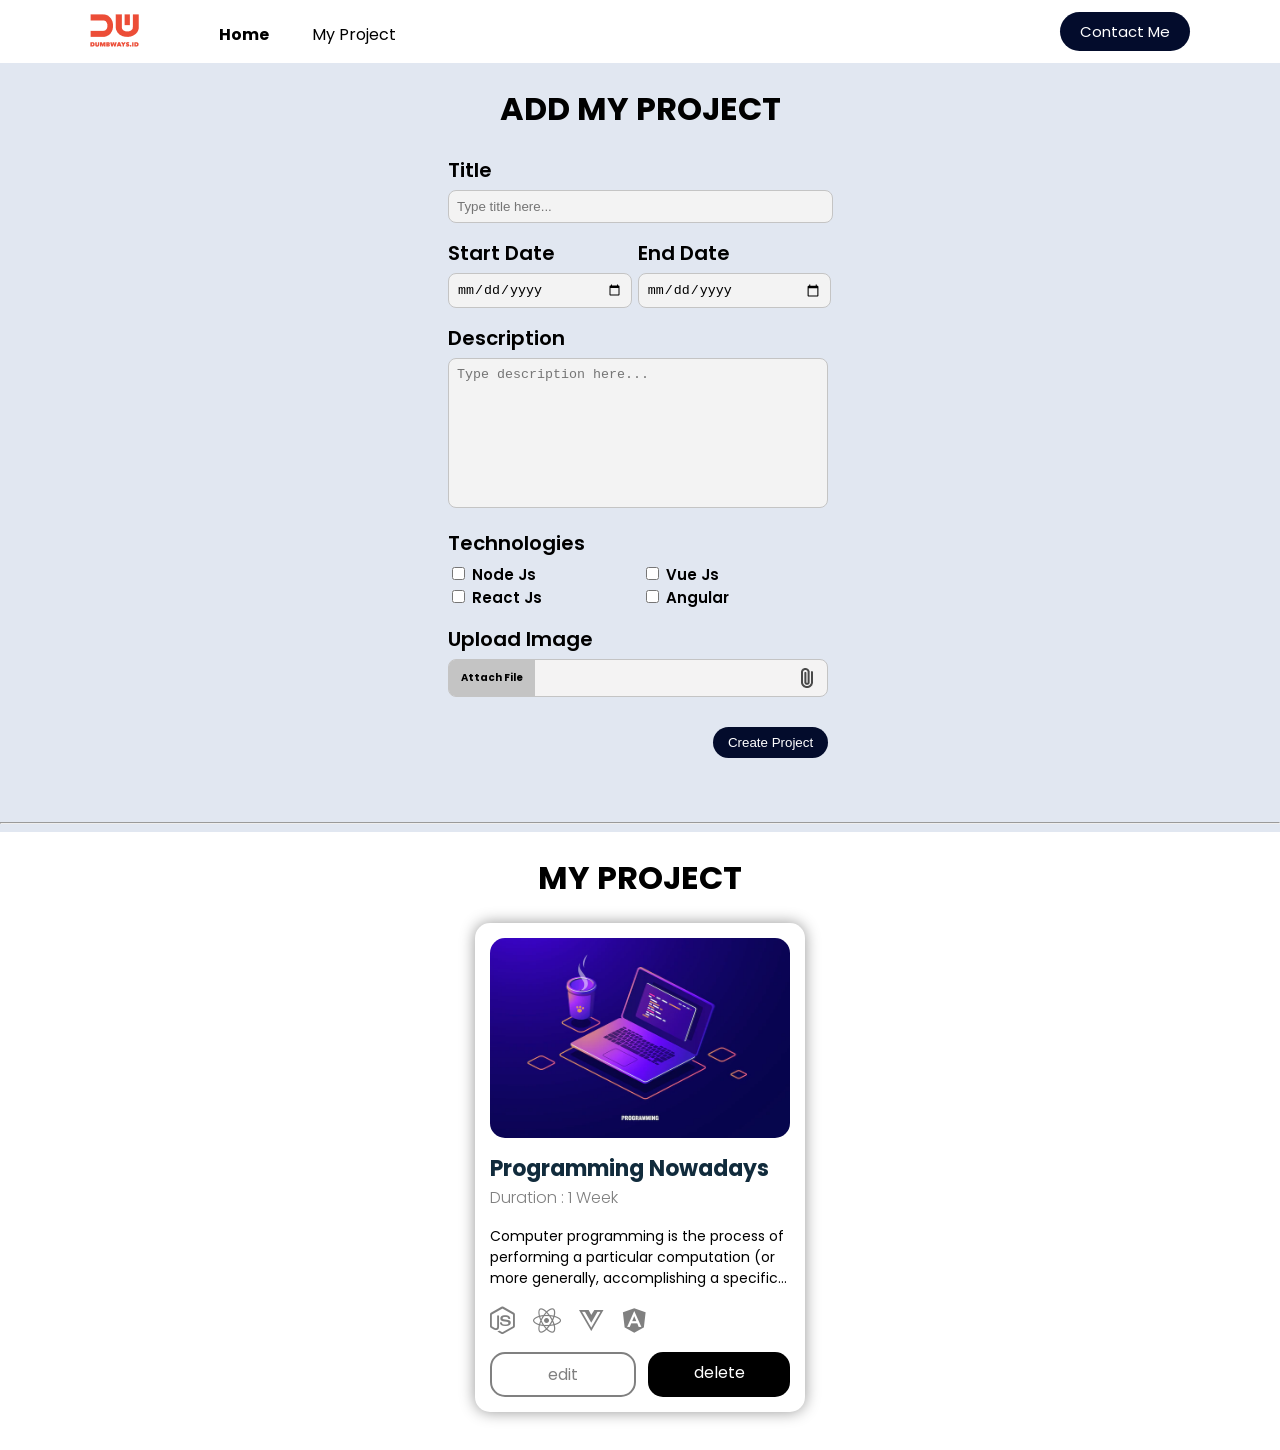
==== project.html @ c2bafdb4 "Day 5 - Count Post Blog Time" ====
<!DOCTYPE html>
<html>
    <head>
        <meta charset="UTF-8">
        <meta http-equiv="X-UA-Compatible" content="IE=edge">
        <link rel="stylesheet" href="https://cdnjs.cloudflare.com/ajax/libs/font-awesome/6.1.2/css/all.min.css" integrity="sha512-1sCRPdkRXhBV2PBLUdRb4tMg1w2YPf37qatUFeS7zlBy7jJI8Lf4VHwWfZZfpXtYSLy85pkm9GaYVYMfw5BC1A==" crossorigin="anonymous" referrerpolicy="no-referrer" />
        <link rel="stylesheet" href="style.css">
        <Title>Add Project</Title>
    </head>

    <body>
        <nav>
            <div class="left-side">
                <a href="index.html">
                    <img src="assets/img/logo.png" alt="logo">
                </a>
                <ul>
                    <li>
                        <a class="active" href="index.html"> Home </a>
                    </li>
                    <li>
                        <a href="project.html"> My Project </a>
                    </li>
                </ul>
            </div>

            <div class="right-side">
                <a href="contact-me.html">Contact Me</a>
            </div>
        </nav>

        <div class="myProject">
            <div class="myProject-form">
                <div class="form-container">
                    <form onsubmit="addProject(event)">
                        <h1 class="titleProject">ADD MY PROJECT</h1>
                        <div class="input-form">
                            <label for="input-project-title">Title</label>
                            <input type="text" id="input-project-title" placeholder="Type title here..." />
                        </div>
                        
                        <div class="dateProject">
                            <div class="date-time">
                                <div class="start-date">
                                    <label for="input-start-date">Start Date</label>
                                    <input type="date" id="input-start-date">
                                </div>
                                <div class="end-date">
                                    <label for="input-end-date">End Date</label>
                                    <input type="date" id="input-end-date">
                                </div>
                            </div>
                        </div>
                        
                        <div class="input-form">
                            <label for="input-desc-project">Description</label>
                            <textarea type="text" id="input-desc-project" placeholder="Type description here..."></textarea>
                        </div>
                        <div class="checkBoxOuter">
                            <label for="input-project-tech">Technologies</label>
                            <div class="checkBoxInner">
                                <div class="checkBoxLeft">
                                    <div class="itemCheckBox">
                                        <input type="checkbox" id="nodejs" class="project-checkbox" value="fa-brands fa-node-js">
                                        <label for="nodejs">Node Js</label>
                                    </div>
                                    <div class="itemCheckBox">
                                        <input type="checkbox" id="reactjs" class="project-checkbox" value="fa-brands fa-react">
                                        <label for="reactjs">React Js</label>
                                    </div>
                                </div>    
        
                                <div class="checkBoxRight">
                                    <div class="itemCheckBox">
                                        <input type="checkbox" id="vuejs" class="project-checkbox" value="fa-brands fa-vuejs">
                                        <label for="vuejs">Vue Js</label>
                                    </div>
                                    <div class="itemCheckBox">
                                        <input type="checkbox" id="angular" class="project-checkbox" value="fa-brands fa-angular">
                                        <label for="angular">Angular</label>
                                    </div>
                                </div>
                            </div>
                        </div>
    
                        <div class="input-form">
                            <label>Upload Image</label>
                            <div class="input-project-image-group">
                                <label for="input-project-image">
                                    <p>Attach File</p>
                                    <img src="assets/img/file.png" alt="file" />
                                </label>
                                <input type="file" id="input-project-image" hidden />
                            </div>
                        </div>
                        <div class="button-group">
                            <button type="submit">Create Project</button>
                        </div>
                    </form>
                </div>
            </div>      
        </div>

        <hr class="line" />

        <div class="project-list">
            <h1 class ="titleProject">MY PROJECT</h1>
            <div class="project-container" id="project-list-render">
                <div class="project-list-render">
                    <div class="project-img">
                        <img src="assets/img/look.jpg" alt="">
                    </div>
                    <div class="project-content">
                        <a href="project-detail.html" class="title-card-project">Programming Nowadays</a>
                        <p class="distance-card-project">Duration : 1 Week</p>
                        <p class="desc-card-project">Computer programming is the process of performing 
                            a particular computation (or more generally, accomplishing a specific 
                            computing result)</p>
                        <div class="icon-project">
                            <div class="item-icon-project">
                                <i class="fa-brands fa-node-js"></i>
                            </div>
                            <div class="item-icon-project">
                                <i class="fa-brands fa-react"></i>
                            </div>
                            <div class="item-icon-project">
                                <i class="fa-brands fa-vuejs"></i>
                            </div>
                            <div class="item-icon-project">
                                <i class="fa-brands fa-angular"></i>
                            </div>
                        </div>
                        <div class="project-project-action">
                            <a href="#" class="edit-card-action">edit</a>
                            <a href="#" class="delete-card-action">delete</a>
                        </div>
                    </div>
                </div>
            </div>
        </div>

    </body>
    <script src="project.js"></script>
</html>
---- style.css ----
@import url(https://fonts.googleapis.com/css2?family=Poppins:wght@100;200;300;400;500;600;700;800;900&display=swap);
/* whole body */
body {
    margin: auto;
    font-family: 'Poppins', sans-serif;
    background-color: rgb(225, 231, 241);
}

/* navbar */
nav {
    background-color: rgb(255, 255, 255);
    height: 7vh;
    display: flex;
    overflow: hidden;
    position: fixed;
    top: 0;
    width: 100%;
}

nav div {
    display: flex;
    align-items: center;
}

nav .left-side {
    flex: 50%;
    padding-left: 90px;
    padding-top: 5px;
}

nav .right-side {
    flex: 50%;
    justify-content: flex-end;
    padding-right: 90px;
}

nav ul {
    list-style: none;
    margin-left: 40px;
}

nav ul li {
    display: inline;
    margin-right: 40px;
}

nav ul li a {
    color: black;
    text-decoration: none;
}

nav ul li a.active {
    font-weight: bolder;
}

nav .right-side a {
    text-decoration: none;
    font-size: 15px;
    color: white;
    background-color: rgb(3, 12, 44);
    padding: 8px 20px;
    border-radius: 50px;
    border: none;
    cursor: pointer;
}

/* name card */
.personal {
    align-items: center;
    display: flex;
    justify-content: center;
}

.container-content {
    flex-direction: row;
    padding: 10px;
    width: 80%;
    display: flex;
    margin: 5%;
    margin-top: 8%;
    border: none;
    padding: 40px 0px 40px 50px;
    border-radius: 10px;
    box-shadow: 0px 0px 5px rgb(79, 79, 79);
    background-color: white;
    font-size: 15px;
    font-weight: 500;
}

.container-content .left {
    flex: 65%;
}

.detail-bio {
    display: flex;
    margin-top: 40px;
    margin-bottom: 30px;
    cursor: pointer;
}

.my-contact {
    background-color: rgb(3, 12, 44);
    color: white;
    border-radius: 30px;
    border: none;
    padding: 10px 35px;
    margin-bottom: 20px;
    font-size: 16px;
    text-decoration: none;
   
}

.my-cv {
    color: rgb(3, 12, 44);
    padding: 10px 20px;
    font-size: 16px;
    text-decoration: none;
}

.container-content .right {
    flex: 35%;
}

.container-content .social a {
    padding: 10px;
    font-size: 30px;
    width: 30px;
    text-align: center;
    text-decoration: none;
    border-radius: 50%; 
    margin-right: 20px;
    background-color: rgb(3, 12, 44);
    color: white;
}

a:hover {
    opacity: 0.7;
}

.container-card {
    width: 70%;
    margin: auto;
    border-radius: 10px;
    box-shadow: 0px 0px 5px gray;
    align-items: center;
}

.image-card {
    height: 340px;
    width: 100%;
}

.image-card img {
    height: 100%;
    width: 100%;
    border-radius: 10px 10px 0 0;
}

.name-card {
    margin-top: 12px;
    display: flex;
    flex-direction: column;
    align-content: center;
    justify-content: center;
}

.personalName {
    margin: 0;
    font-weight: bold;
    font-size: 24px;
    text-align: center;
}

.personalJob {
    text-align: center;
    margin: 0;
    font-weight: 300;
    padding-bottom: 15px;
}

/* contact me */
.contact-me {
    width: 400px;
    margin: auto;
    margin-top: 6.5%;
    margin-bottom: 5%;
}

.contact-container {
    box-sizing: border-box;
    font-size: 20px; 
    font-weight: 700;
}

.contact-container h1 {
    text-align: center;
    font-size: 34px;
}

.input-form {
    display: flex;
    flex-direction: column;
    margin: 10px 0;
    font-size: 20px; 
    font-weight: 600;
}

.input-form input {
    width: 95.5%;
    padding: 8px;
    background-color: #f3f3f3;
    border: 1px solid #c4c4c4;
    border-radius: 8px;
    margin-top: 5px;
}

.input-form select {
    width: 100%;
    border: 1px solid #c4c4c4;
    padding: 8px;
    border-radius: 8px;
    margin-top: 5px;
}

.input-form textarea {
    margin-bottom: 10px;
    width: 100%;
    box-sizing: border-box;
    padding: 8px;
    background-color: #f3f3f3;
    border: 1px solid #c4c4c4;
    border-radius: 8px;
    margin-top: 5px;
    height: 100px;
    resize: none;
}

.button-form {
    display: flex;
    justify-content: flex-end;
}

.button-form button {
    background-color: rgb(3, 12, 44);
    color: white;
    border: none;
    padding: 8px 30px;
    border-radius: 30px;
    cursor: pointer;
}

button:hover {
    opacity: 0.7;
}

/* project */
.myProject-form {
    margin-top: 5%;
    margin-bottom: 5%;
    display: flex;
}

.form-container {
    width: 30%;
    margin: auto;
}

.form-container h1 {
    text-align: center;
}

.form-container .date-time{
    display: flex;
    justify-content: space-between;
    padding-top: 5px;
    padding-bottom: 5px;
    font-size: 20px; 
    font-weight: 600;
}

.date-time input {
    width: 90%; 
    padding: 8px;
    background-color: #f3f3f3;
    border: 1px solid #c4c4c4;
    border-radius: 8px;
    margin-top: 5px;
}

.start-date{
    width: 95%;
    padding-right: 5px;
}

.end-date{
    width: 100%;
}

.myProject-form form textarea {
    width: 99%;
    height: 150px;
}

.checkBoxOuter {
    font-size: 20px; 
    font-weight: 600;
    padding-bottom: 5px;
}

.checkBoxInner {
    font-size: 15px;
    font-weight: 600;
    display: flex;
    flex-direction: row;
    padding-top: 5px;
}

.checkBoxLeft {
    margin-right: 100px;
}

.input-project-image-group {
    box-sizing: border-box;
    width: 99%;
    font-size: 20px;
    font-weight: 400;
    padding-right: 8px;
    margin-top: 5px;
    margin-bottom: 20px;
    background: #f4f3f3;
    border: 1px solid #c4c4c4;
    border-radius: 8px;
    cursor: pointer;    
}

.input-project-image-group label {
    display: flex;
    align-items: center;
    justify-content: space-between;
}

.input-project-image-group label p {
    font-weight: 700;
    font-size: 10px;
    margin: 0;
    background-color: #c4c4c4;
    padding: 10px 12px;
    border-radius: 6px 0 0 6px;
}

.input-project-image-group label img {
    cursor: pointer;
}

.button-group {
    text-align: right;
    width: 99%;
}

.myProject-form form button {
    background-color: rgb(3, 12, 44);;
    color: white;
    border: none;
    padding: 8px 15px;
    border-radius: 30px;
    cursor: pointer;
}

.myProject hr {
    border: 1px solid #dbdbdb;
    width: 80%;
    margin-right: auto;
    margin-left: auto;
}

.project-list {
    display: flex;
    align-items: center;
    flex-direction: column;
    background-color: white;
}

.project-list h1 {
    text-align: center;
}

.project-container {
    display: flex;
    flex-wrap: wrap;
    justify-content: center;
}

.project-list-render {
    width: 300px;
    border-radius: 15px;
    padding: 15px;
    display: flex;
    justify-content: space-between;
    flex-direction: column;
    box-shadow: 0 0 15px rgb(150, 150, 150);
    margin: 0 8px 38px 8px;
}

.project-list-render p {
    margin: 0;
}

.project-img {
    border-radius: 15px;
    width: 100%;
    height: 200px;
}

.project-img img {
    border-radius: 15px;
    width: 100%;
    height: 100%;
}

.project-content {
    margin-top: 14px;
}

.title-card-project {
    font-weight: 700;
    font-size: 22px;
    color: #112B3C;
    text-decoration: none;
}

.distance-card-project {
    color: grey;
    margin-bottom: 16px !important;
    font-weight: 300;
}

.desc-card-project {
    font-size: 14px;
    margin-bottom: 18px !important;
    text-overflow: ellipsis;
    overflow: hidden;
    display: -webkit-box;
    -webkit-line-clamp: 3;
    line-clamp: 3;
    -webkit-box-orient: vertical;
}

.icon-project {
    display: flex;
    align-items: center;
}

.icon-project i {
    font-size: 28px;
    margin-right: 18px;
    color: grey;
}

.project-project-action {
    display: flex;
    justify-content: space-between;
    margin-top: 14px;
}

.edit-card-action {
    width: 42%;
    text-align: center;
    padding: 8px;
    border: 2px solid gray;
    border-radius: 15px;
    color: gray;
    text-decoration: none;
}

.delete-card-action {
    width: 42%;
    text-align: center;
    padding: 8px;
    background-color: black;
    border-radius: 15px;
    color: white;
    text-decoration: none;
}

/* project detail */
.project-detail {
    margin-top: 5%;
    margin-bottom: 5%;
    display: flex;
}

.project-detail-container {
    display: flex;
    flex-direction: column;
    width: 80%;
    margin: 0 auto;
}

.project-detail-header {
    text-align: center;
}

.project-info {
    display: flex;
    margin-bottom: 25px;
}

.image-info {
    width: 65%;
    margin-right: 10px;
}

.image-info img {
    width: 90%;
    height: 300px;
}

.detail-title {
    font-size: 20px;
    font-weight: 700;
    margin: 0;
    margin-bottom: 8px;
}

.detail-tech {
    margin-top: 30px;
}

.tech-desc {
    display: flex;
    flex-direction: row;
}

.tech-desc ul {
    padding: 0;
    margin: 0;
}

.tech-desc ul li {
    list-style: none;
    margin-right: 32px;
    margin-bottom: 18px;
}

.icon-style i {
    font-size: 24px;
    margin-right: 10px;
}

.text-style {
    display: flex;
    text-align: justify;
}

/* scroll bar */
::-webkit-scrollbar {
width: 5px;
}
  
::-webkit-scrollbar-track {
background: #f1f1f1; 
}
   
::-webkit-scrollbar-thumb {
background: #888; 
border-radius: 10px;
}
  
::-webkit-scrollbar-thumb:hover {
background: #555; 
}
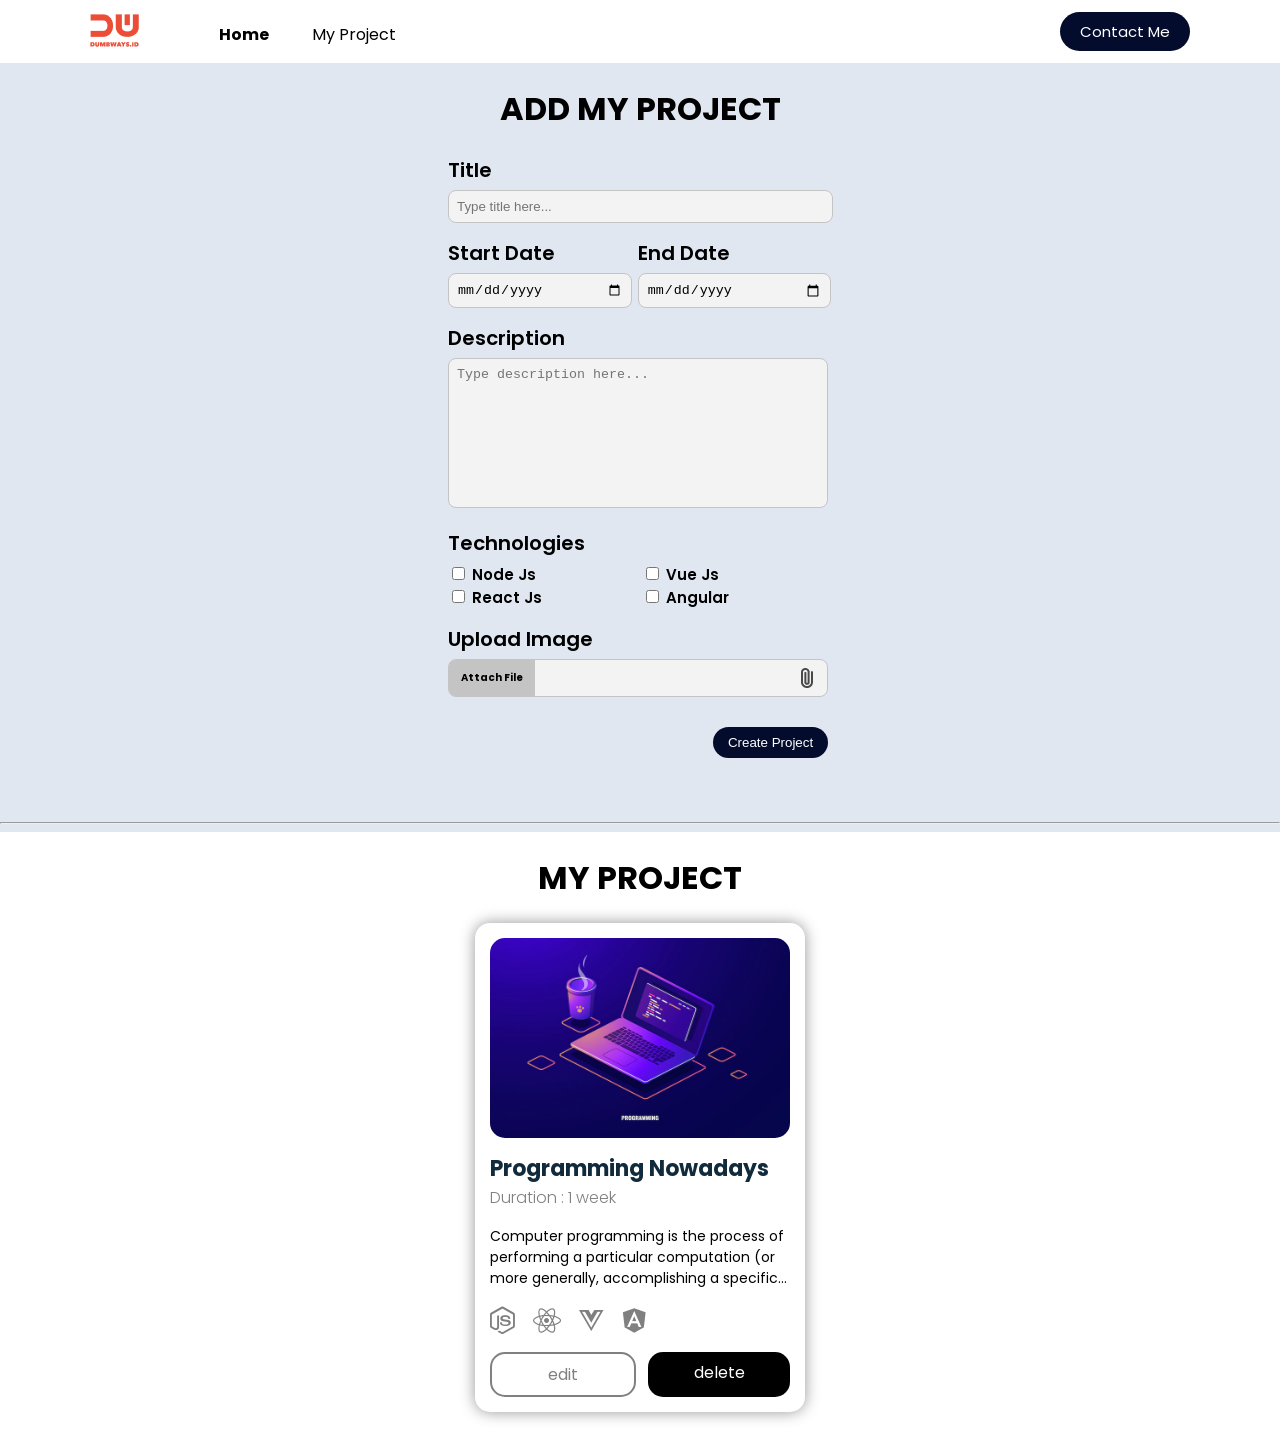
==== commit e9f9b0b5: "update Day 5 - Count Post Blog Time" ====
--- a/project.html
+++ b/project.html
@@ -112,7 +112,7 @@
                     </div>
                     <div class="project-content">
                         <a href="project-detail.html" class="title-card-project">Programming Nowadays</a>
-                        <p class="distance-card-project">Duration : 1 Week</p>
+                        <p class="distance-card-project">Duration : 1 week</p>
                         <p class="desc-card-project">Computer programming is the process of performing 
                             a particular computation (or more generally, accomplishing a specific 
                             computing result)</p>
